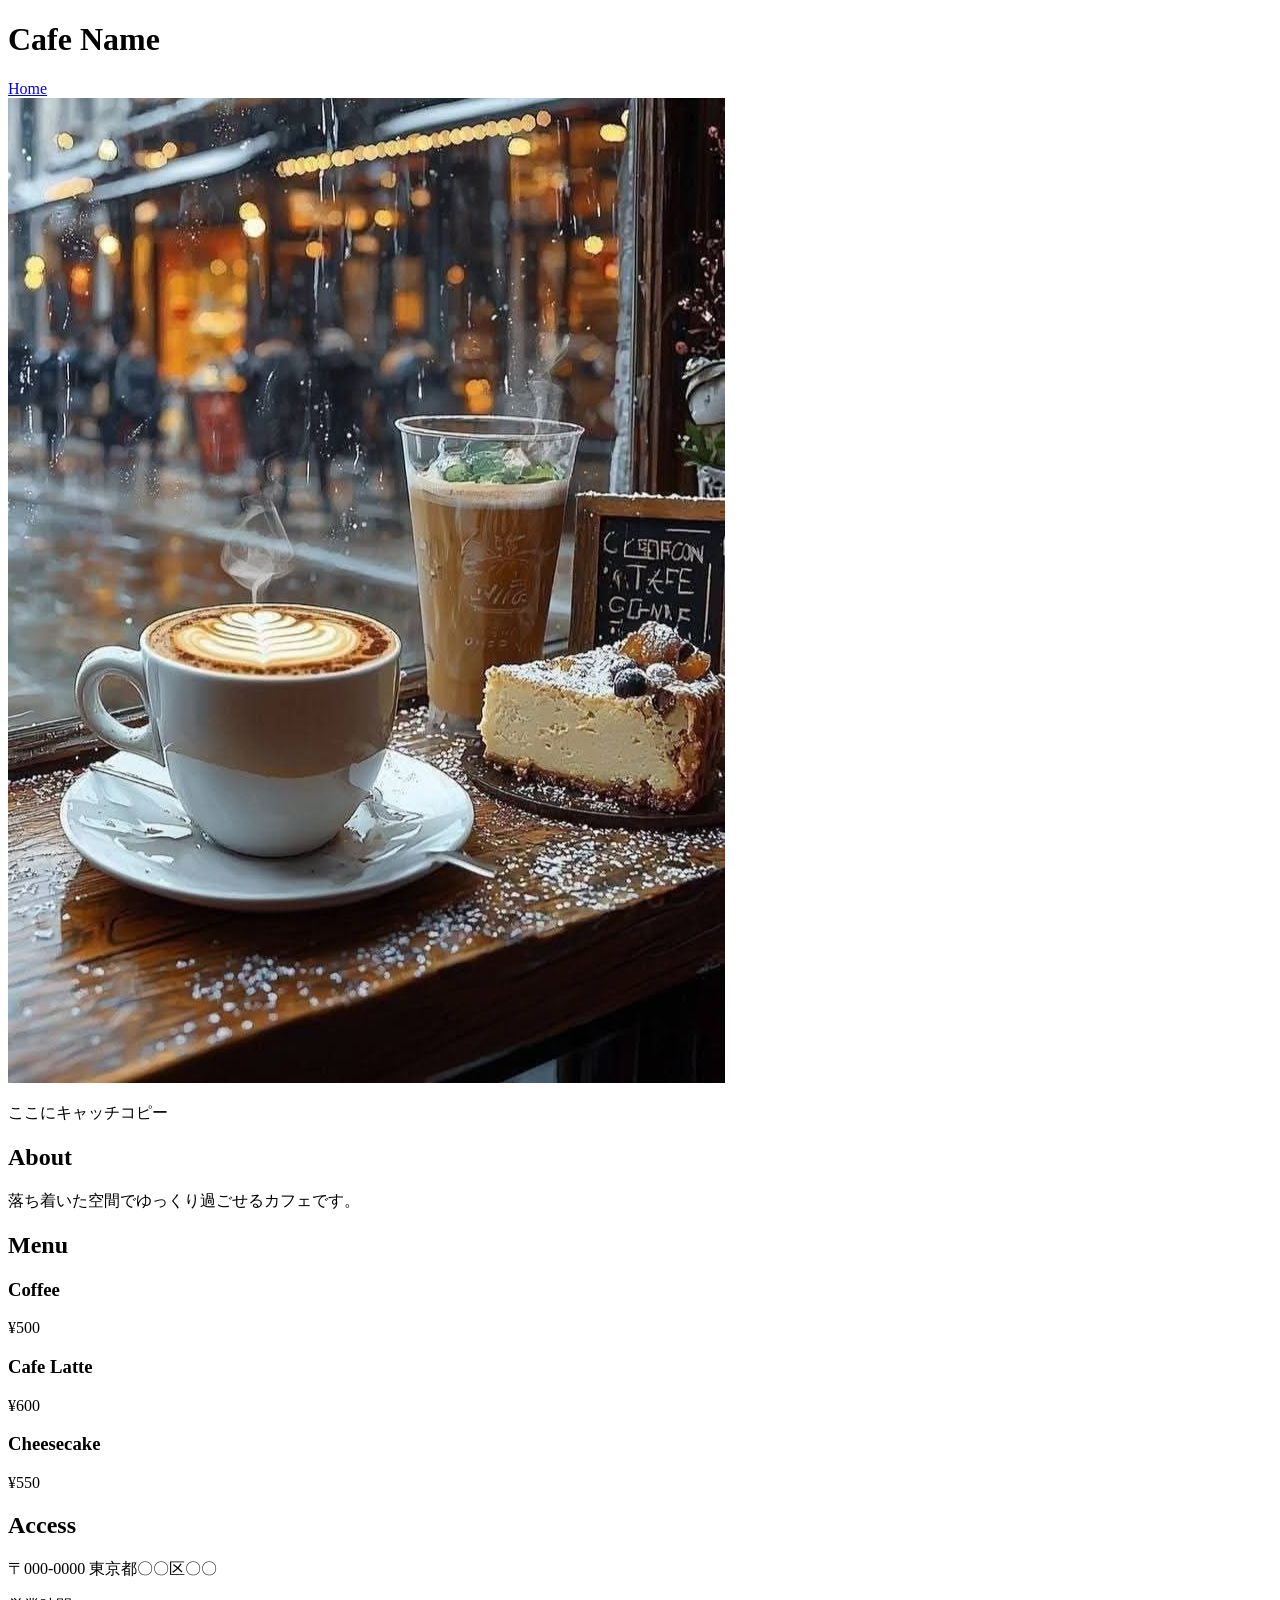
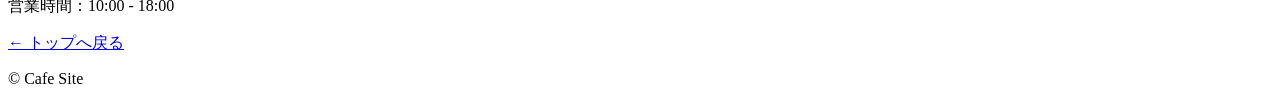
==== cafe.html @ ae7f8895 "Merge branch 'main' of https://github.com/miki-s-h/portfolio-site" ====
<!DOCTYPE html>
<html lang="ja">
<head>
  <meta charset="UTF-8">
  <meta name="viewport" content="width=device-width, initial-scale=1.0">
  <title>Cafe Site</title>
  <link rel="stylesheet" href="css/style.css">
</head>

<body class="cafe">

<header>
  <h1>Cafe Name</h1>
  <nav>
    <a href="index.html">Home</a>
  </nav>
</header>

<main>

  <section id="hero">

    <img src="images/cafe2.jpg" alt="カフェの写真" class="cafe-img">
    <p>ここにキャッチコピー</p>

  </section>

  <section id="about">
    <h2>About</h2>
    <p>落ち着いた空間でゆっくり過ごせるカフェです。</p>
  </section>

  <section id="menu">
  <h2>Menu</h2>

  <div class="menu-container">

    <div class="menu-card">
      <h3>Coffee</h3>
      <p>¥500</p>
    </div>

    <div class="menu-card">
      <h3>Cafe Latte</h3>
      <p>¥600</p>
    </div>

    <div class="menu-card">
      <h3>Cheesecake</h3>
      <p>¥550</p>
    </div>

  </div>
</section>

  <section id="access">
    <h2>Access</h2>
    <p>〒000-0000 東京都〇〇区〇〇</p>
    <p>営業時間：10:00 - 18:00</p>
  </section>

  <a href="index.html" class="back-btn">← トップへ戻る</a>

</main>

<footer>
  <p>© Cafe Site</p>
</footer>

</body>
</html>
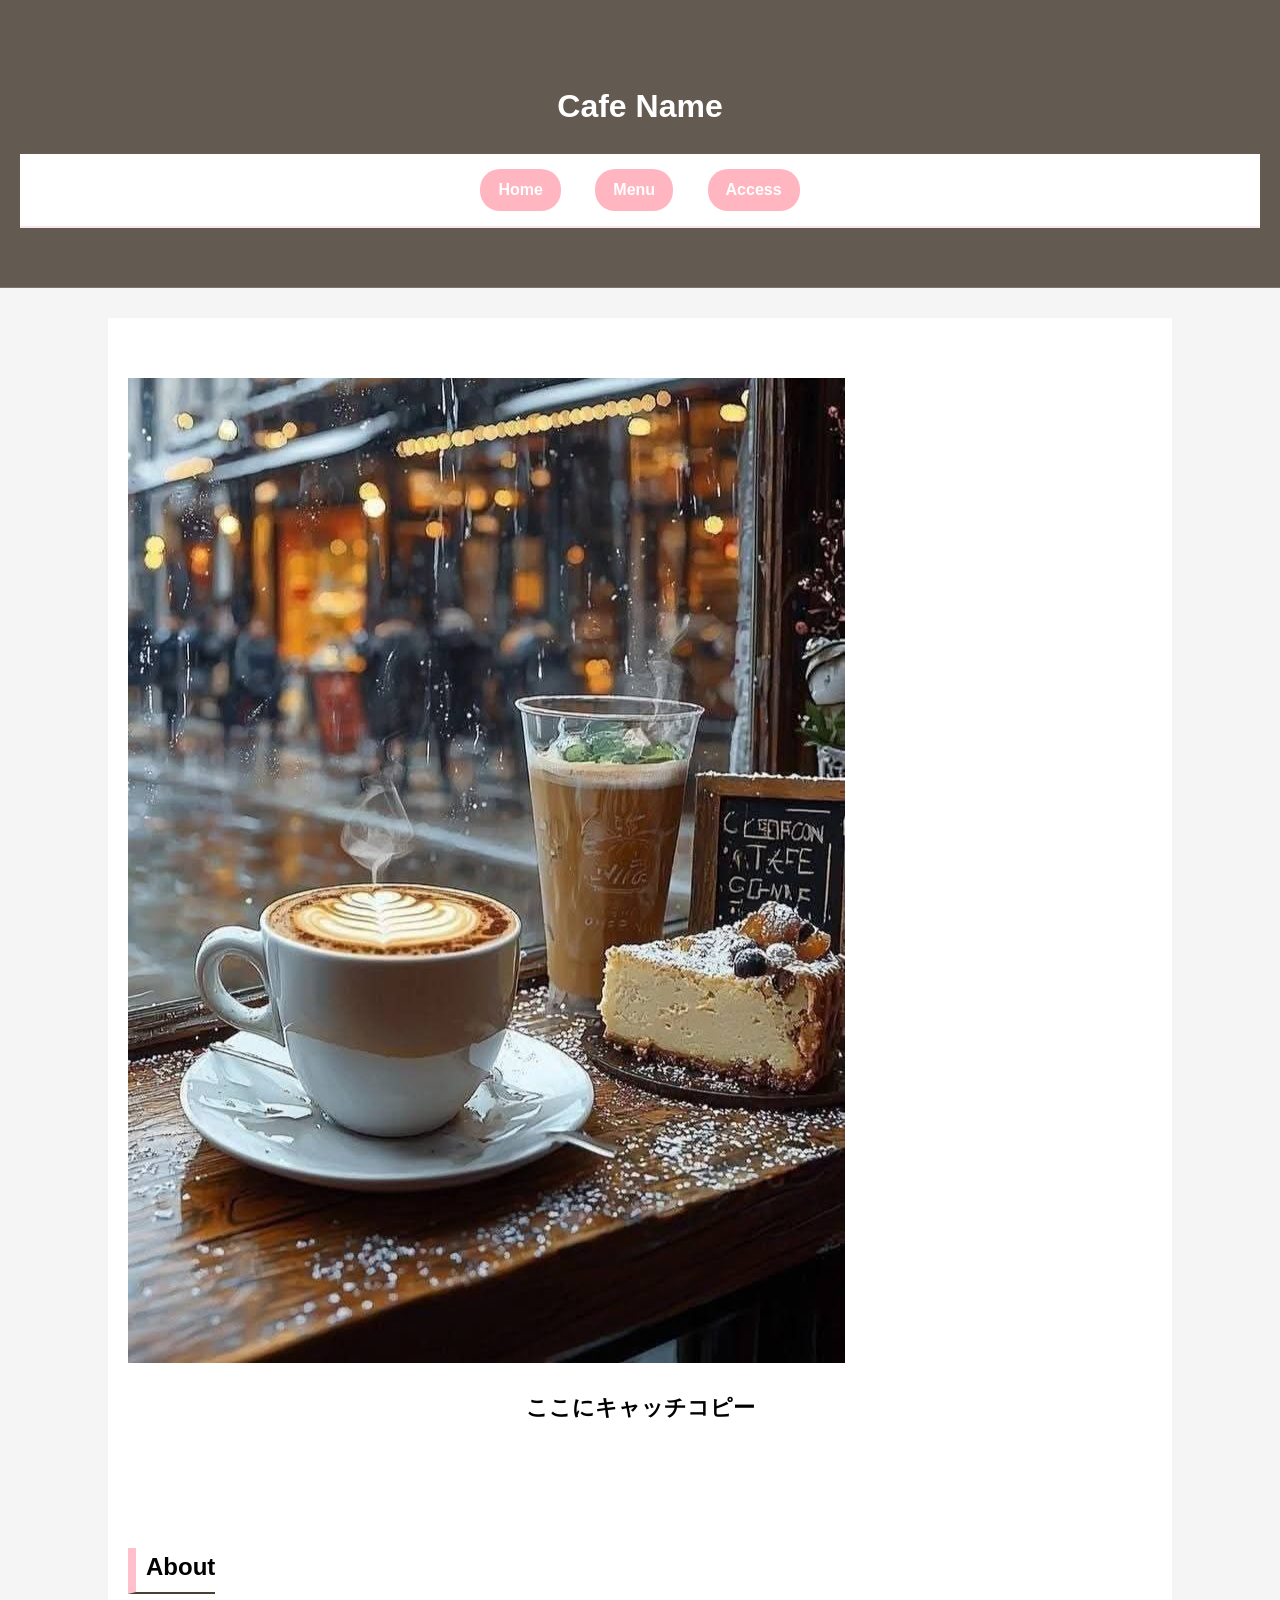
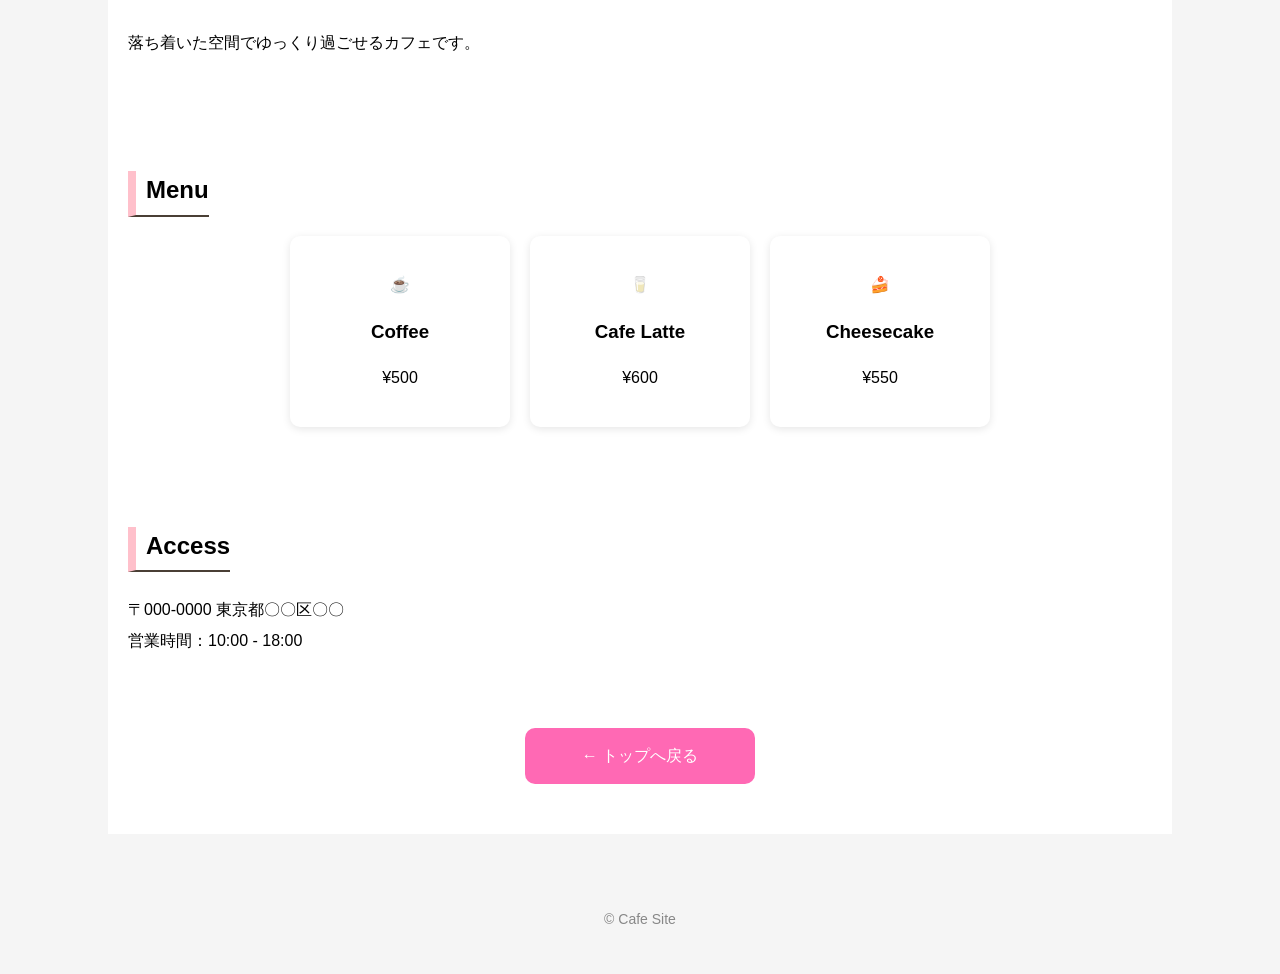
==== commit 84a73c8b: "cafeページ修正" ====
--- a/cafe.html
+++ b/cafe.html
@@ -11,9 +11,11 @@
 
 <header>
   <h1>Cafe Name</h1>
-  <nav>
-    <a href="index.html">Home</a>
-  </nav>
+<nav>
+  <a href="index.html">Home</a>
+  <a href="#menu">Menu</a>
+  <a href="#access">Access</a>
+</nav>
 </header>
 
 <main>
@@ -35,20 +37,23 @@
 
   <div class="menu-container">
 
-    <div class="menu-card">
-      <h3>Coffee</h3>
-      <p>¥500</p>
-    </div>
+<div class="menu-card">
+  <p>☕</p>
+  <h3>Coffee</h3>
+  <p>¥500</p>
+</div>
 
-    <div class="menu-card">
-      <h3>Cafe Latte</h3>
-      <p>¥600</p>
-    </div>
+<div class="menu-card">
+  <p>🥛</p>
+  <h3>Cafe Latte</h3>
+  <p>¥600</p>
+</div>
 
-    <div class="menu-card">
-      <h3>Cheesecake</h3>
-      <p>¥550</p>
-    </div>
+<div class="menu-card">
+  <p>🍰</p>
+  <h3>Cheesecake</h3>
+  <p>¥550</p>
+</div>
 
   </div>
 </section>
--- a/css/style.css
+++ b/css/style.css
@@ -0,0 +1,441 @@
+/* 全体設定 */
+html {
+  scroll-behavior: smooth;
+}
+
+body {
+  background-color: #f5f5f5;
+  font-family: sans-serif;
+  margin: 0;
+}
+
+header {
+  background-color: pink;
+  color: white;
+  text-align: center;
+  padding: 30px;
+}
+
+main {
+  background-color: white;
+  width: 80%;
+  margin: 30px auto;
+  padding: 20px;
+}
+
+h2 {
+  border-left: 8px solid pink;
+  padding-left: 10px;
+}
+
+footer {
+  text-align: center;
+  padding: 20px;
+  color: gray;
+}
+
+/* プロフィール画像 */
+.profile-img {
+  width: 200px;
+  height: 200px;
+  border-radius: 50%;
+  object-fit: cover;
+}
+
+/* ナビ */
+nav {
+  text-align: center;
+}
+
+nav a {
+  display: inline-block;
+  margin: 10px;
+}
+
+/* スキル */
+ul {
+  list-style: none;
+  padding: 0;
+  text-align: center;
+}
+
+li {
+  display: inline-block;
+  border: 1px solid #ccc;
+  padding: 10px 20px;
+  margin: 10px;
+  border-radius: 10px;
+}
+
+/* ===== Works ===== */
+#works {
+  padding: 80px 20px;
+  text-align: center;
+}
+
+.works-container {
+  display: flex;
+  justify-content: center;
+  gap: 30px;
+  flex-wrap: wrap;
+}
+
+.work-card {
+  width: 300px;
+  border: 1px solid #ccc;
+  padding: 20px;
+  border-radius: 10px;
+  background: white;
+}
+
+.work-card img {
+  width: 200px;
+  height: 200px;
+  border-radius: 50%;
+  object-fit: cover;
+}
+
+/* ===== ナビを可愛く ===== */
+
+nav {
+  background: white;
+  padding: 15px;
+  border-bottom: 2px solid #ffe4ec;
+}
+
+nav a {
+  display: inline-block;
+  margin: 0 15px;
+  padding: 8px 18px;
+  background: #ffb6c1;
+  color: white;
+  text-decoration: none;
+  border-radius: 20px;
+  font-weight: bold;
+  transition: 0.3s;
+}
+
+/* ホバー効果（超大事✨） */
+nav a:hover {
+  background: hotpink;
+  transform: translateY(-2px);
+}
+
+.work-card a {
+  text-decoration: none;
+  color: black;
+  display: block;
+}
+
+.work-card:hover {
+  transform: translateY(-5px);
+  transition: 0.3s;
+}
+
+.back-btn {
+  display: block;
+  width: 200px;
+  margin: 30px auto;
+  padding: 15px;
+  background-color:hotpink;
+  color: white;
+  text-align: center;
+  text-decoration: none;
+  border-radius: 10px;
+}
+
+.work-card {
+  transition: 0.3s;
+}
+
+.work-card:hover {
+  transform: translateY(-8px);
+  box-shadow: 0 10px 25px rgba(0,0,0,0.15);
+}
+
+.skill-list li{
+  display:inline-block;
+  margin:10px;
+  padding:10px 20px;
+  border:1px solid #ccc;
+  border-radius:20px;
+}
+
+footer{
+  text-align:center;
+  padding:30px;
+  color:#888;
+  font-size:14px;
+}
+
+header p{
+  margin-top:10px;
+  font-size:18px;
+}
+
+/* カフェ全体の余白と見た目を整える */
+main {
+  background: #fff;
+}
+
+/* セクションの見出しを整える */
+h2 {
+  border-bottom: 2px solid #4a3f35;
+  padding-bottom: 5px;
+  display: inline-block;
+}
+
+/* アクセスを少し見やすく */
+#access p {
+  margin: 5px 0;
+}
+
+#hero p {
+  font-size: 1.4rem;
+  font-weight: bold;
+}
+
+#hero p {
+  margin-top: 20px;
+  text-align: center;
+}
+
+header nav {
+  margin-top: 10px;
+}
+
+header nav a:hover {
+  text-decoration: underline;
+}
+
+/* 横並びレイアウト */
+.menu-container {
+  display: flex;
+  gap: 20px;
+  justify-content: center;
+  flex-wrap: wrap;
+}
+
+/* カード本体 */
+.menu-card {
+  background: white;
+  width: 180px;
+  padding: 20px;
+  text-align: center;
+  border-radius: 10px;
+  box-shadow: 0 2px 8px rgba(0,0,0,0.1);
+  transition: 0.2s;
+}
+
+/* ホバーでちょい浮く */
+.menu-card:hover {
+  transform: translateY(-5px);
+}
+
+.cafe header {
+  background: linear-gradient(
+    rgba(74, 63, 53, 0.85),
+    rgba(74, 63, 53, 0.85)
+  ),
+  url("../images/cafe.jpg");
+  background-size: cover;
+  background-position: center;
+  color: white;
+  padding: 60px 20px;
+}
+
+body {
+  margin: 0;
+  font-family: Arial, sans-serif;
+  line-height: 1.6;
+}
+
+.index h1 {
+  font-size: 2rem;
+  text-align: center;
+  margin: 20px 0;
+}
+
+.index h2 {
+  text-align: center;
+  margin-bottom: 30px;
+}
+
+.index .card-container {
+  display: flex;
+  flex-wrap: wrap;
+  gap: 20px;
+  justify-content: center;
+  max-width: 1000px;
+  margin: 0 auto;
+}
+
+.portfolio main {
+  max-width: 900px;
+  margin: 0 auto;
+  padding: 40px 20px;
+}
+
+.portfolio h1 {
+  text-align: center;
+  margin: 30px 0;
+  font-size: 2rem;
+}
+
+.portfolio h2 {
+  margin-top: 40px;
+  border-left: 5px solid #4a3f35;
+  padding-left: 10px;
+}
+
+.portfolio p,
+.portfolio li {
+  line-height: 1.8;
+}
+
+.portfolio .detail-img {
+
+  width: 80%;
+  max-width: 500px;
+  height: auto;
+  display: block;
+  margin: 20px auto;
+  border-radius: 12px;
+  box-shadow: 0 2px 10px rgba(0,0,0,0.15);
+}
+
+.portfolio header{
+  background-color:mediumturquoise;
+  color: white;
+  text-align: center;
+  padding: 30px;
+}
+
+.portfolio .back-btn {
+  display: block;
+  width: 200px;
+  margin: 30px auto;
+  padding: 15px;
+  background-color:mediumturquoise;
+  color: white;
+  text-align: center;
+  text-decoration: none;
+  border-radius: 10px;
+}
+
+/* お問い合わせフォーム */
+form {
+  max-width: 500px;
+  margin: 0 auto;
+  display: flex;
+  flex-direction: column;
+  gap: 1.2rem;
+}
+
+form label {
+  display: block;
+  font-size: 14px;
+  font-weight: bold;
+  color: #888;
+  margin-bottom: 6px;
+}
+
+form input,
+form textarea {
+  width: 100%;
+  border: 1px solid #ffb6c1;
+  border-radius: 8px;
+  padding: 10px 14px;
+  font-size: 15px;
+  background: #fff9fb;
+  box-sizing: border-box;
+}
+
+form textarea {
+  resize: vertical;
+  font-family: inherit;
+}
+
+form button {
+  background: #ffb6c1;
+  color: white;
+  border: none;
+  border-radius: 20px;
+  padding: 12px;
+  font-size: 15px;
+  font-weight: bold;
+  cursor: pointer;
+  transition: 0.3s;
+}
+
+form button:hover {
+  background: hotpink;
+}
+
+.cafe2-img {
+  width: 100%;
+  max-width: 600px;
+  height: auto;
+  display: block;
+  margin: 0 auto;
+  border-radius: 10px;
+}
+
+main section {
+  padding: 40px 0;
+}
+
+.cafe h2 {
+  border-bottom: 2px solid #4a3f35;
+  padding-bottom: 5px;
+  display: inline-block;
+}
+
+
+@media (max-width: 768px) {
+  nav {
+    display: flex;
+    flex-direction: column;
+    align-items: center;
+    gap: 10px;
+  }
+  nav a {
+    display: block; /* ← これを追加！ */
+    width: fit-content;
+  }
+}
+
+
+@media (max-width: 768px) {
+  main {
+    width: 95%;
+    padding: 15px;
+  }
+}
+
+@media (max-width: 768px) {
+  .cafe2-img {
+  width: 100%;
+  max-width: 500px;
+  height: auto;
+  display: block;
+  margin: 0 auto;
+  border-radius: 10px;
+}
+  }
+
+@media (max-width: 768px) {
+  .portfolio header {
+    padding: 15px;  /* 余白を小さく */
+  }
+
+  .portfolio header h1 {
+    font-size: 1.2rem;  /* 文字を小さく */
+  }
+}  
+
+
+
+
+
+
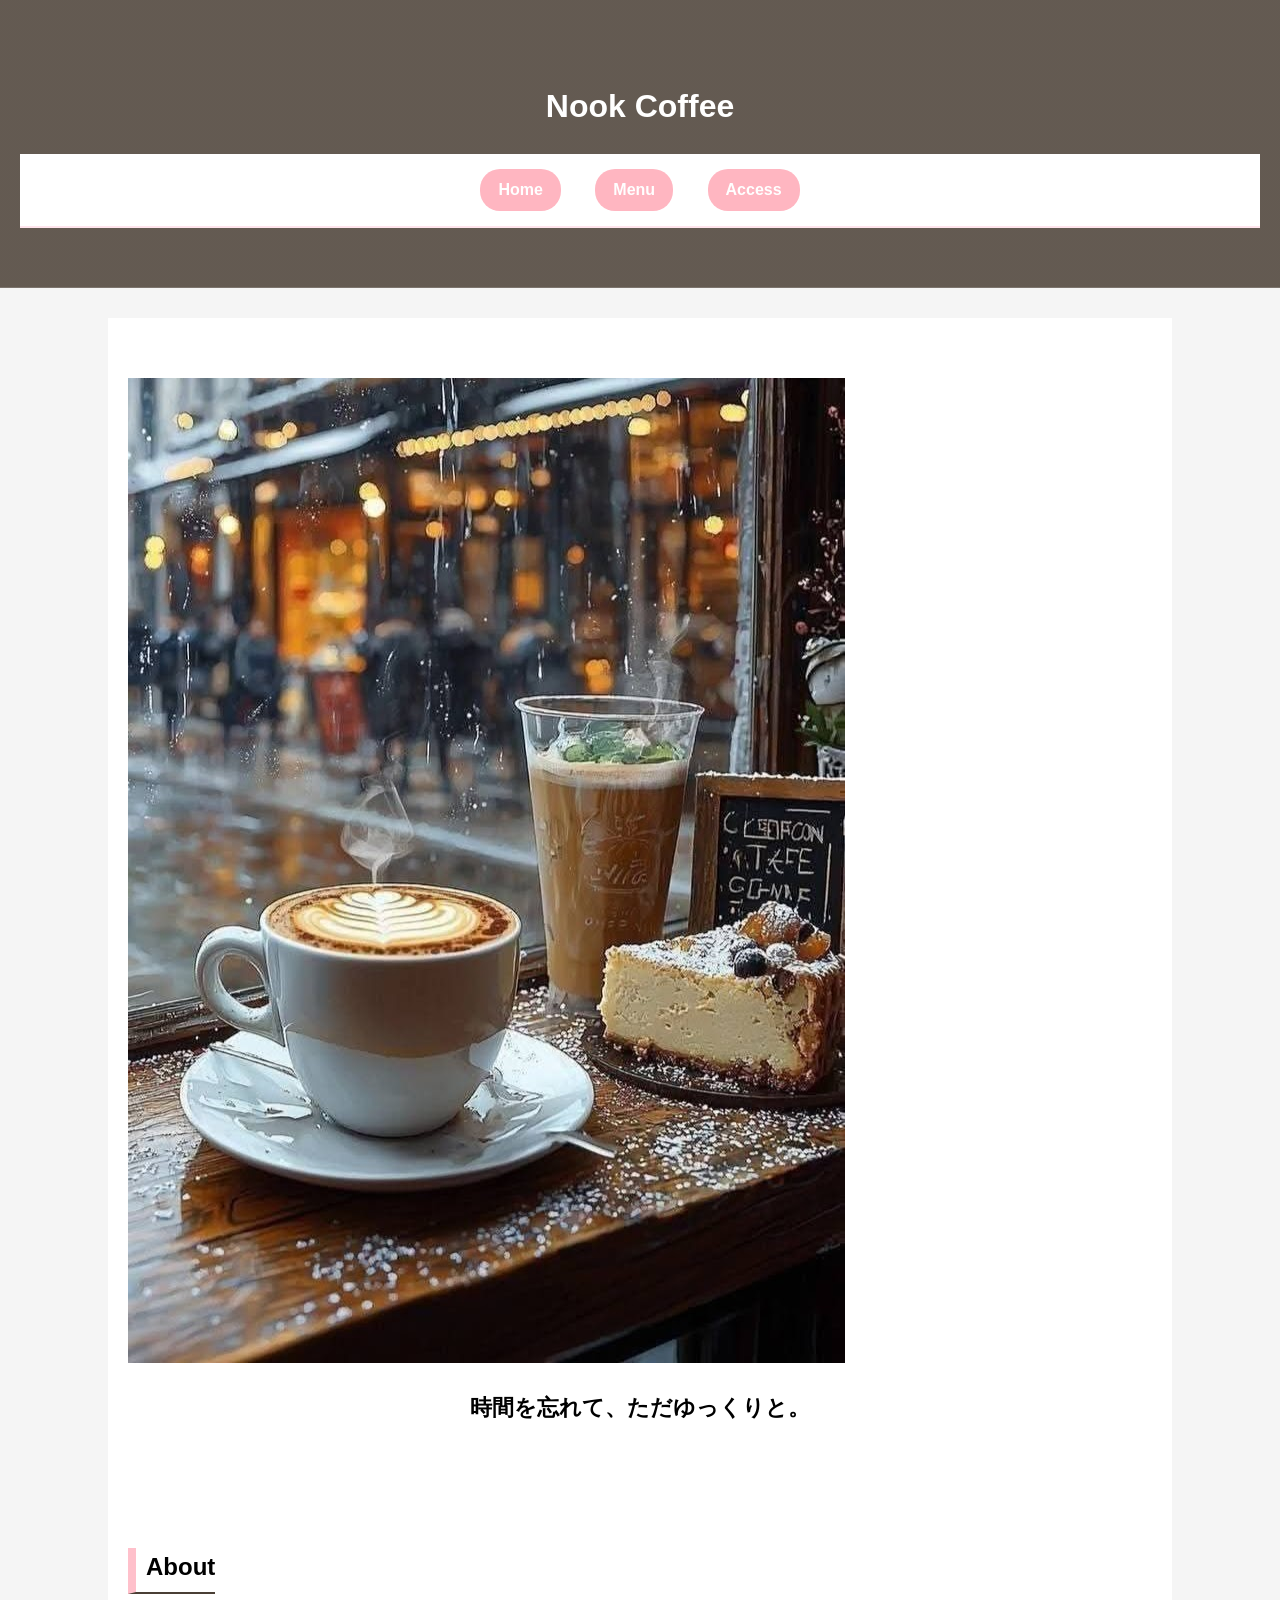
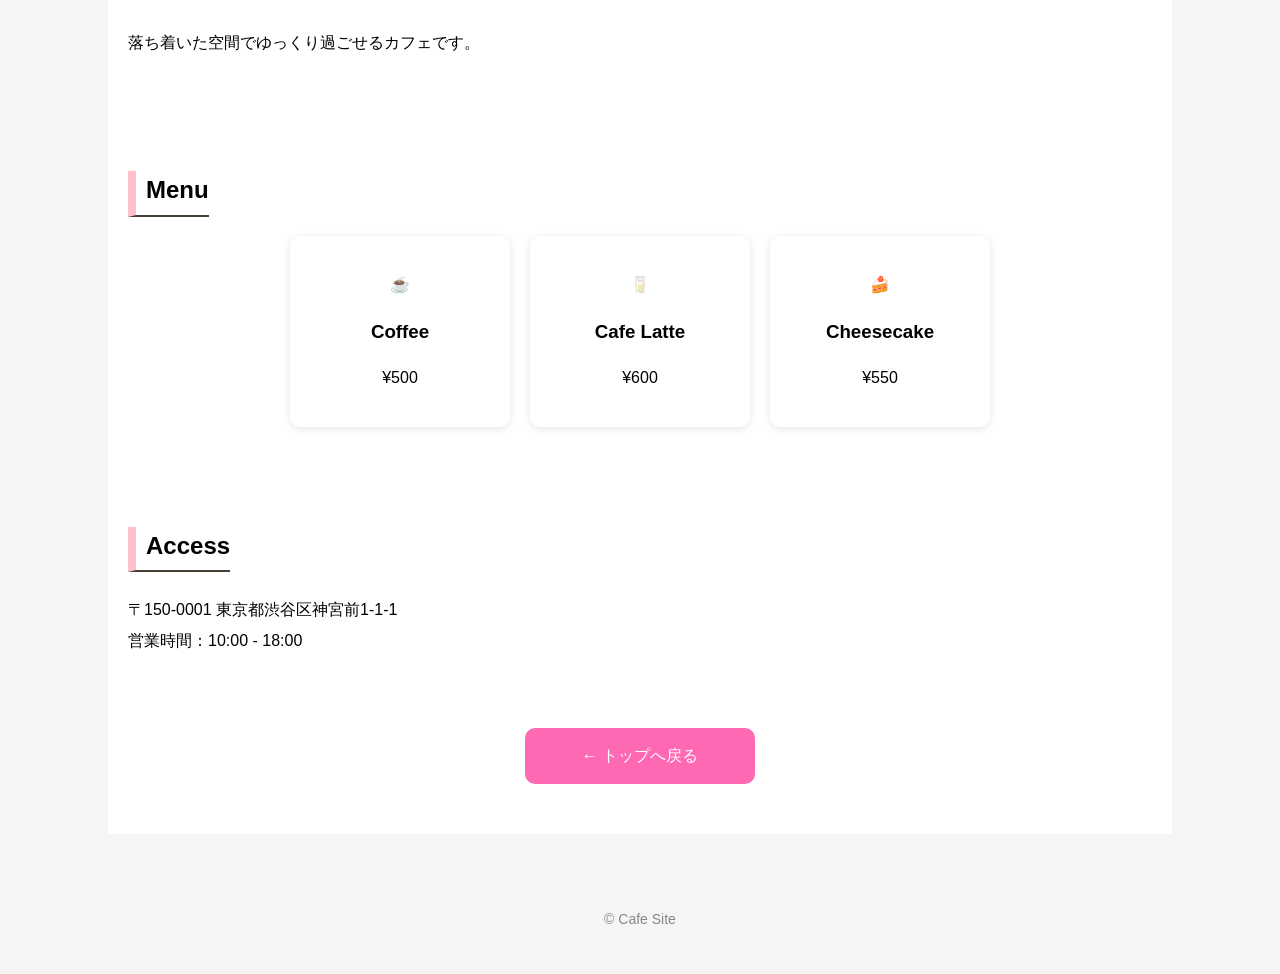
==== commit 68c20b2d: "サイト修正" ====
--- a/cafe.html
+++ b/cafe.html
@@ -3,14 +3,14 @@
 <head>
   <meta charset="UTF-8">
   <meta name="viewport" content="width=device-width, initial-scale=1.0">
-  <title>Cafe Site</title>
+  <title>Nook Coffee</title>
   <link rel="stylesheet" href="css/style.css">
 </head>
 
 <body class="cafe">
 
 <header>
-  <h1>Cafe Name</h1>
+  <h1>Nook Coffee</h1>
 <nav>
   <a href="index.html">Home</a>
   <a href="#menu">Menu</a>
@@ -23,8 +23,7 @@
   <section id="hero">
 
     <img src="images/cafe2.jpg" alt="カフェの写真" class="cafe-img">
-    <p>ここにキャッチコピー</p>
-
+    <p>時間を忘れて、ただゆっくりと。</p>
   </section>
 
   <section id="about">
@@ -60,7 +59,7 @@
 
   <section id="access">
     <h2>Access</h2>
-    <p>〒000-0000 東京都〇〇区〇〇</p>
+    <p>〒150-0001 東京都渋谷区神宮前1-1-1</p>
     <p>営業時間：10:00 - 18:00</p>
   </section>
 
--- a/css/style.css
+++ b/css/style.css
@@ -391,6 +391,20 @@
   display: inline-block;
 }
 
+.point-list {
+  text-align: left;
+  list-style: disc;
+  padding-left: 20px;
+}
+
+.point-list li {
+  display: list-item;
+  border: none;
+  padding: 4px 0;
+  margin: 0;
+  border-radius: 0;
+}
+
 
 @media (max-width: 768px) {
   nav {
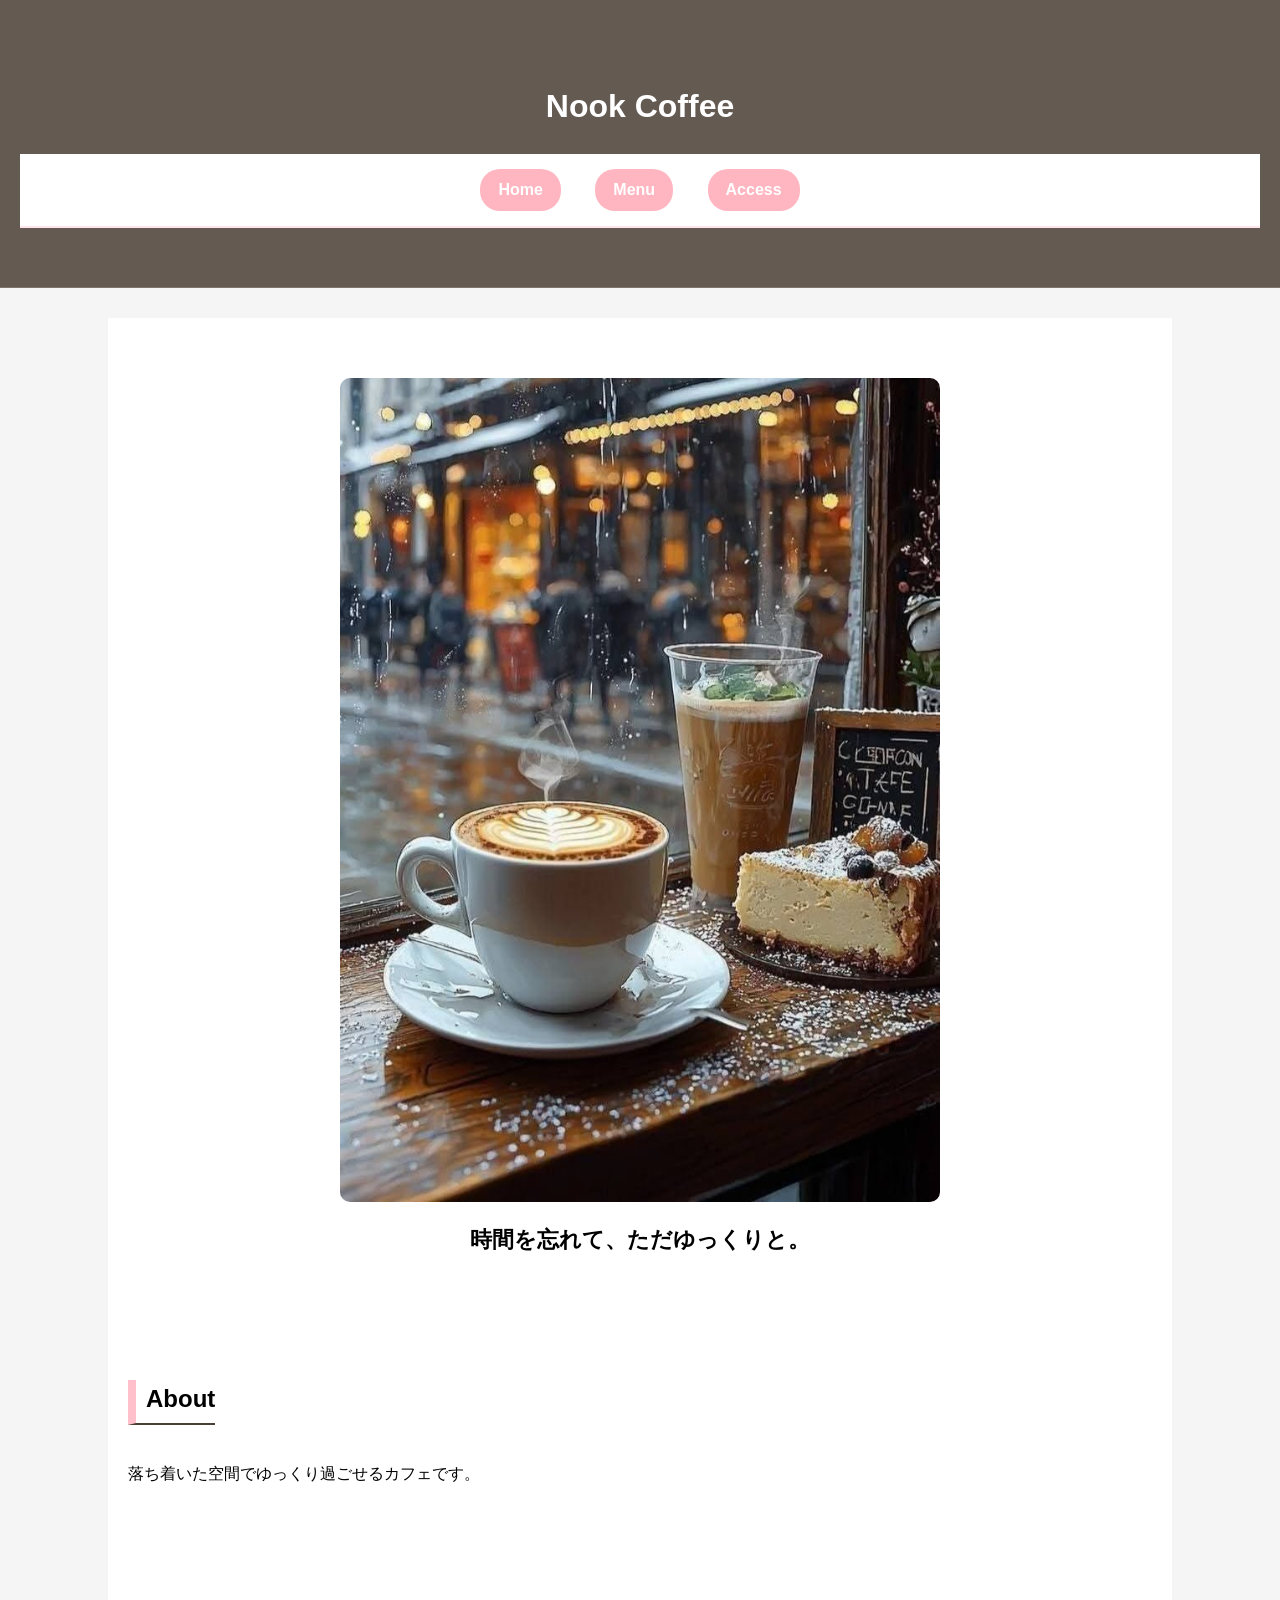
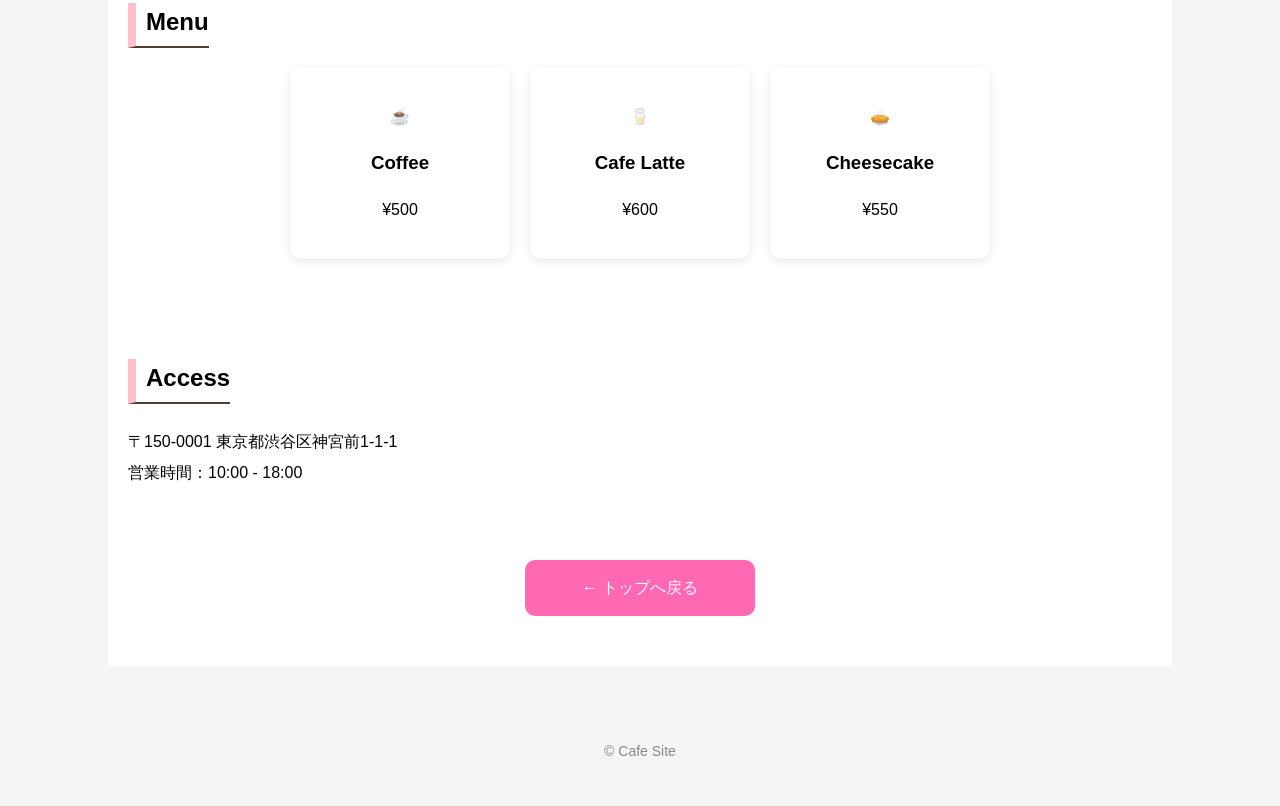
==== commit 7307e412: "cafe page update" ====
--- a/cafe.html
+++ b/cafe.html
@@ -49,7 +49,7 @@
 </div>
 
 <div class="menu-card">
-  <p>🍰</p>
+  <p>🥧</p>
   <h3>Cheesecake</h3>
   <p>¥550</p>
 </div>
--- a/css/style.css
+++ b/css/style.css
@@ -372,7 +372,7 @@
   background: hotpink;
 }
 
-.cafe2-img {
+.cafe-img {
   width: 100%;
   max-width: 600px;
   height: auto;
@@ -428,7 +428,7 @@
 }
 
 @media (max-width: 768px) {
-  .cafe2-img {
+  .cafe-img {
   width: 100%;
   max-width: 500px;
   height: auto;
@@ -448,8 +448,15 @@
   }
 }  
 
-
-
-
-
-
+@media (max-width: 768px) {
+  .cafe-img {
+    width: 100%;
+    max-width: 100%;
+  }
+}
+
+
+
+
+
+
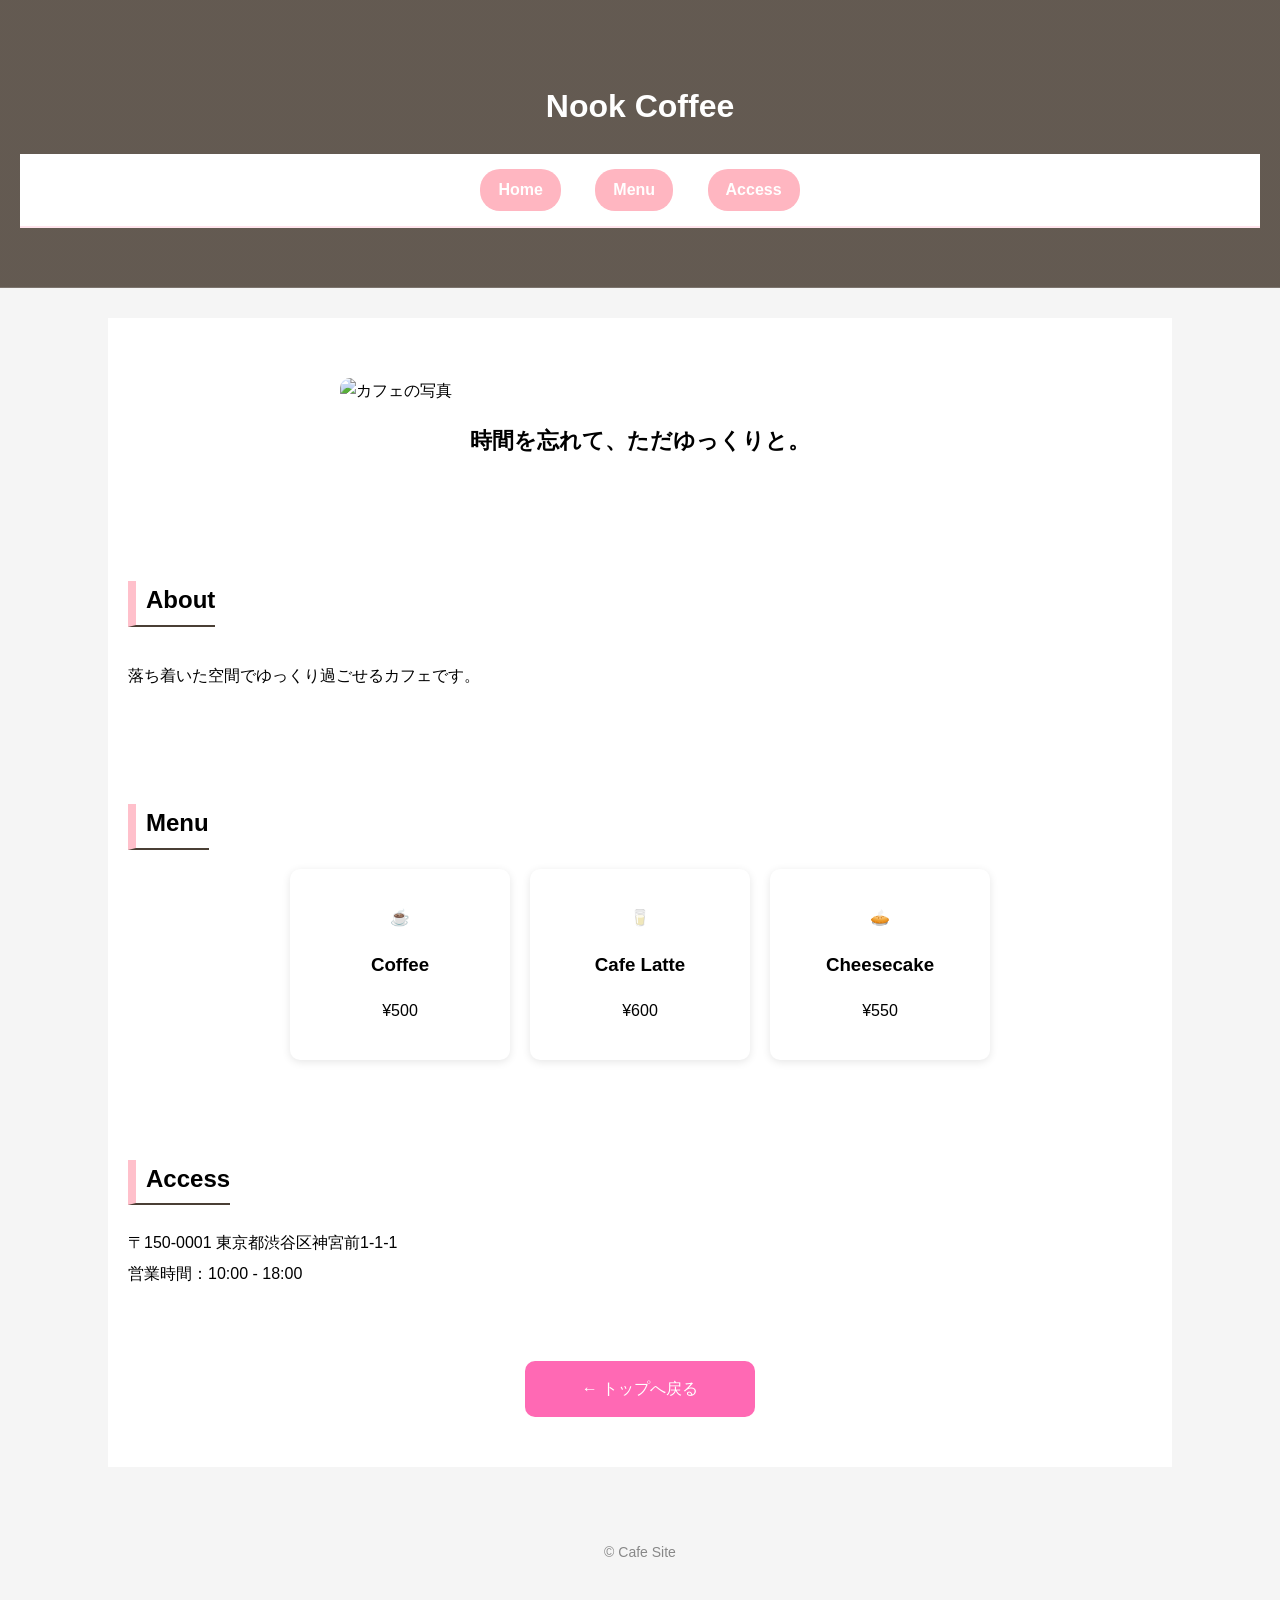
==== commit b9619615: "サイト修正 # Conflicts: #	cafe.html #	css/style.css #	portfolio.html" ====
--- a/cafe.html
+++ b/cafe.html
@@ -22,7 +22,7 @@
 
   <section id="hero">
 
-    <img src="images/cafe2.jpg" alt="カフェの写真" class="cafe-img">
+    <img src="images/cafe.jpg" alt="カフェの写真" class="cafe-img">
     <p>時間を忘れて、ただゆっくりと。</p>
   </section>
 
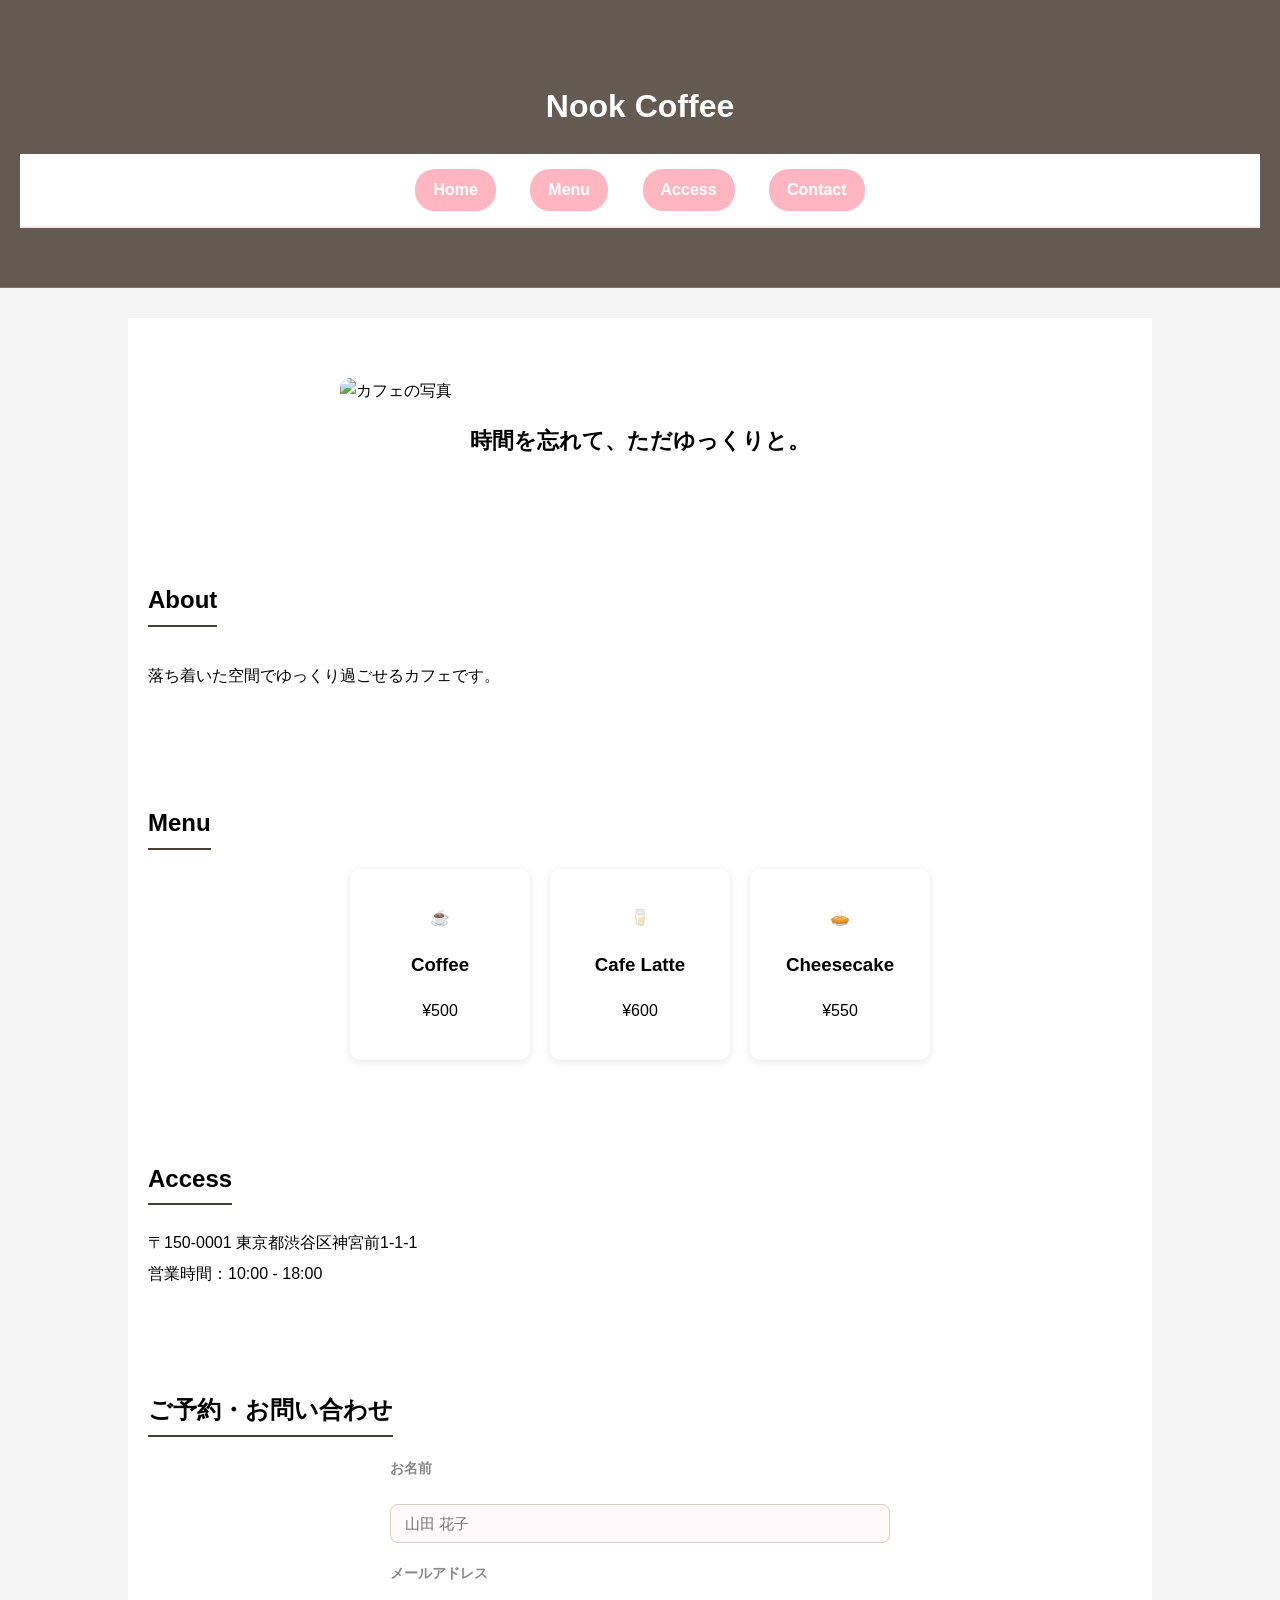
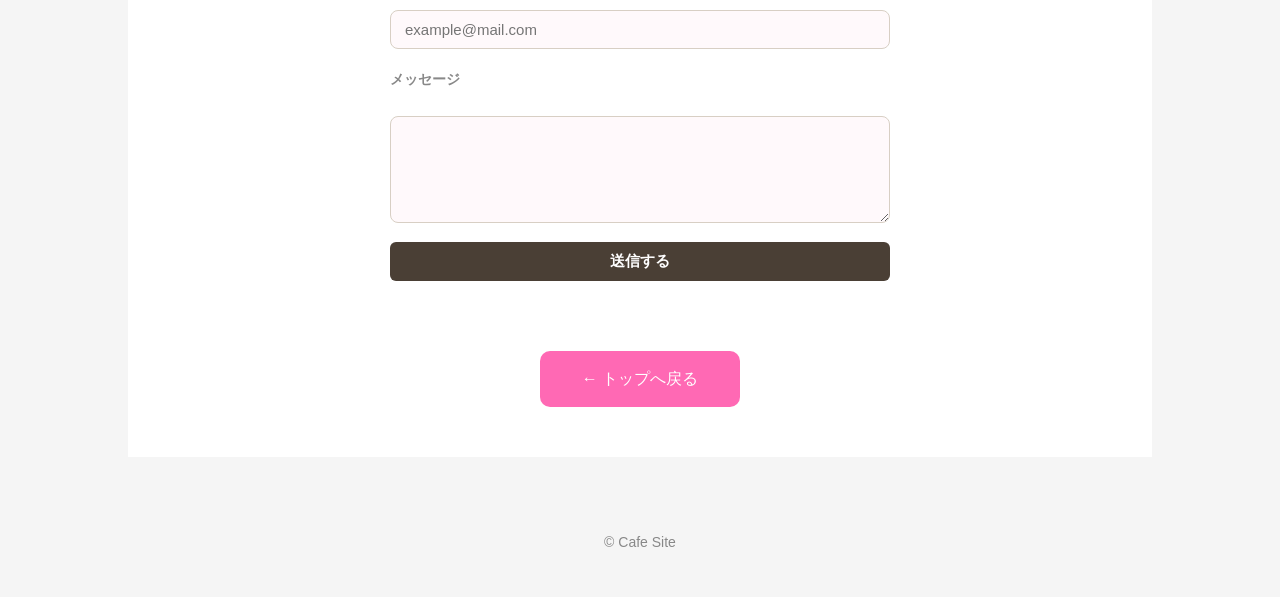
==== commit 80c0af88: "フォームバリデーションの追加からナビの調整、カフェサイトの統一" ====
--- a/cafe.html
+++ b/cafe.html
@@ -11,12 +11,20 @@
 
 <header>
   <h1>Nook Coffee</h1>
-<nav>
-  <a href="index.html">Home</a>
-  <a href="#menu">Menu</a>
-  <a href="#access">Access</a>
-</nav>
-</header>
+
+  <button class="menu-toggle" aria-label="メニュー開閉">
+    <span></span>
+    <span></span>
+    <span></span>
+  </button>
+
+  <nav class="nav-menu">
+    <a href="index.html">Home</a>
+    <a href="#menu">Menu</a>
+    <a href="#access">Access</a>
+    <a href="#contact">Contact</a>
+  </nav>
+</header>  
 
 <main>
 
@@ -63,6 +71,23 @@
     <p>営業時間：10:00 - 18:00</p>
   </section>
 
+  <section id="contact">
+    <h2>ご予約・お問い合わせ</h2>
+
+    <form>
+      <label>お名前</label>
+      <input type="text" placeholder="山田 花子" required>
+
+      <label>メールアドレス</label>
+      <input type="email" placeholder="example@mail.com" required>
+
+      <label>メッセージ</label>
+      <textarea rows="5" required></textarea>
+
+      <button type="submit">送信する</button>
+    </form>
+  </section>
+
   <a href="index.html" class="back-btn">← トップへ戻る</a>
 
 </main>
@@ -71,5 +96,7 @@
   <p>© Cafe Site</p>
 </footer>
 
+<script src="js/script.js"></script>
+
 </body>
 </html>
--- a/css/style.css
+++ b/css/style.css
@@ -1,14 +1,25 @@
-/* 全体設定 */
+*, *::before, *::after {
+  box-sizing: border-box;
+}
+
+img {
+  max-width: 100%;
+  height: auto;
+}
+
 html {
   scroll-behavior: smooth;
 }
 
+/* ---------- body ---------- */
 body {
   background-color: #f5f5f5;
   font-family: sans-serif;
   margin: 0;
-}
-
+  line-height: 1.6;
+}
+
+/* ---------- header ---------- */
 header {
   background-color: pink;
   color: white;
@@ -16,6 +27,12 @@
   padding: 30px;
 }
 
+header p {
+  margin-top: 10px;
+  font-size: 18px;
+}
+
+/* ---------- main ---------- */
 main {
   background-color: white;
   width: 80%;
@@ -23,84 +40,30 @@
   padding: 20px;
 }
 
+main section {
+  padding: 40px 0;
+}
+
+/* ---------- h2（グローバル） ---------- */
 h2 {
   border-left: 8px solid pink;
   padding-left: 10px;
 }
 
+/* ---------- footer ---------- */
 footer {
   text-align: center;
-  padding: 20px;
-  color: gray;
-}
-
-/* プロフィール画像 */
-.profile-img {
-  width: 200px;
-  height: 200px;
-  border-radius: 50%;
-  object-fit: cover;
-}
-
-/* ナビ */
-nav {
-  text-align: center;
-}
-
-nav a {
-  display: inline-block;
-  margin: 10px;
-}
-
-/* スキル */
-ul {
-  list-style: none;
-  padding: 0;
-  text-align: center;
-}
-
-li {
-  display: inline-block;
-  border: 1px solid #ccc;
-  padding: 10px 20px;
-  margin: 10px;
-  border-radius: 10px;
-}
-
-/* ===== Works ===== */
-#works {
-  padding: 80px 20px;
-  text-align: center;
-}
-
-.works-container {
-  display: flex;
-  justify-content: center;
-  gap: 30px;
-  flex-wrap: wrap;
-}
-
-.work-card {
-  width: 300px;
-  border: 1px solid #ccc;
-  padding: 20px;
-  border-radius: 10px;
-  background: white;
-}
-
-.work-card img {
-  width: 200px;
-  height: 200px;
-  border-radius: 50%;
-  object-fit: cover;
-}
-
-/* ===== ナビを可愛く ===== */
-
+  padding: 30px;
+  color: #888;
+  font-size: 14px;
+}
+
+/* ---------- nav ---------- */
 nav {
   background: white;
   padding: 15px;
   border-bottom: 2px solid #ffe4ec;
+  text-align: center;
 }
 
 nav a {
@@ -115,10 +78,69 @@
   transition: 0.3s;
 }
 
-/* ホバー効果（超大事✨） */
 nav a:hover {
   background: hotpink;
   transform: translateY(-2px);
+}
+
+/* ---------- プロフィール画像 ---------- */
+.profile-img {
+  width: 200px;
+  height: 200px;
+  border-radius: 50%;
+  object-fit: cover;
+}
+
+/* ---------- スキル ---------- */
+ul {
+  list-style: none;
+  padding: 0;
+  text-align: center;
+}
+
+li {
+  display: inline-block;
+  border: 1px solid #ccc;
+  padding: 10px 20px;
+  margin: 10px;
+  border-radius: 10px;
+}
+
+.skill-list li {
+  display: inline-block;
+  margin: 10px;
+  padding: 10px 20px;
+  border: 1px solid #ccc;
+  border-radius: 20px;
+}
+
+/* ---------- Works ---------- */
+#works {
+  padding: 80px 20px;
+  text-align: center;
+}
+
+.works-container {
+  display: flex;
+  justify-content: center;
+  gap: 30px;
+  flex-wrap: wrap;
+}
+
+.work-card {
+  width: 300px;
+  border: 1px solid #ccc;
+  padding: 20px;
+  border-radius: 10px;
+  background: white;
+  transition: 0.3s;
+}
+
+.work-card img {
+  width: 200px;
+  height: 200px;
+  border-radius: 50%;
+  object-fit: cover;
 }
 
 .work-card a {
@@ -128,110 +150,98 @@
 }
 
 .work-card:hover {
-  transform: translateY(-5px);
-  transition: 0.3s;
-}
-
+  transform: translateY(-8px);
+  box-shadow: 0 10px 25px rgba(0,0,0,0.15);
+}
+
+/* ---------- 共通ボタン ---------- */
 .back-btn {
   display: block;
   width: 200px;
   margin: 30px auto;
   padding: 15px;
-  background-color:hotpink;
+  background-color: hotpink;
   color: white;
   text-align: center;
   text-decoration: none;
   border-radius: 10px;
 }
 
-.work-card {
+/* ---------- お問い合わせフォーム ---------- */
+form {
+  max-width: 500px;
+  margin: 0 auto;
+  display: flex;
+  flex-direction: column;
+  gap: 1.2rem;
+}
+
+form label {
+  display: block;
+  font-size: 14px;
+  font-weight: bold;
+  color: #888;
+  margin-bottom: 6px;
+}
+
+form input,
+form textarea {
+  width: 100%;
+  border: 1px solid #ffb6c1;
+  border-radius: 8px;
+  padding: 10px 14px;
+  font-size: 15px;
+  background: #fff9fb;
+  box-sizing: border-box;
+}
+
+form textarea {
+  resize: vertical;
+  font-family: inherit;
+}
+
+form button {
+  background: #ffb6c1;
+  color: white;
+  border: none;
+  border-radius: 20px;
+  padding: 12px;
+  font-size: 15px;
+  font-weight: bold;
+  cursor: pointer;
   transition: 0.3s;
 }
 
-.work-card:hover {
-  transform: translateY(-8px);
-  box-shadow: 0 10px 25px rgba(0,0,0,0.15);
-}
-
-.skill-list li{
-  display:inline-block;
-  margin:10px;
-  padding:10px 20px;
-  border:1px solid #ccc;
-  border-radius:20px;
-}
-
-footer{
-  text-align:center;
-  padding:30px;
-  color:#888;
-  font-size:14px;
-}
-
-header p{
-  margin-top:10px;
-  font-size:18px;
-}
-
-/* カフェ全体の余白と見た目を整える */
-main {
-  background: #fff;
-}
-
-/* セクションの見出しを整える */
-h2 {
-  border-bottom: 2px solid #4a3f35;
-  padding-bottom: 5px;
-  display: inline-block;
-}
-
-/* アクセスを少し見やすく */
-#access p {
-  margin: 5px 0;
-}
-
-#hero p {
-  font-size: 1.4rem;
-  font-weight: bold;
-}
-
-#hero p {
-  margin-top: 20px;
-  text-align: center;
-}
-
-header nav {
-  margin-top: 10px;
-}
-
-header nav a:hover {
-  text-decoration: underline;
-}
-
-/* 横並びレイアウト */
-.menu-container {
+form button:hover {
+  background: hotpink;
+}
+
+/* =========================================
+   index ページ専用
+   ========================================= */
+.index h1 {
+  font-size: 2rem;
+  text-align: center;
+  margin: 20px 0;
+}
+
+.index h2 {
+  text-align: center;
+  margin-bottom: 30px;
+}
+
+.index .card-container {
   display: flex;
+  flex-wrap: wrap;
   gap: 20px;
   justify-content: center;
-  flex-wrap: wrap;
-}
-
-/* カード本体 */
-.menu-card {
-  background: white;
-  width: 180px;
-  padding: 20px;
-  text-align: center;
-  border-radius: 10px;
-  box-shadow: 0 2px 8px rgba(0,0,0,0.1);
-  transition: 0.2s;
-}
-
-/* ホバーでちょい浮く */
-.menu-card:hover {
-  transform: translateY(-5px);
-}
-
+  max-width: 1000px;
+  margin: 0 auto;
+}
+
+/* =========================================
+   café ページ専用
+   ========================================= */
 .cafe header {
   background: linear-gradient(
     rgba(74, 63, 53, 0.85),
@@ -244,36 +254,109 @@
   padding: 60px 20px;
 }
 
-body {
-  margin: 0;
-  font-family: Arial, sans-serif;
-  line-height: 1.6;
-}
-
-.index h1 {
-  font-size: 2rem;
-  text-align: center;
-  margin: 20px 0;
-}
-
-.index h2 {
-  text-align: center;
-  margin-bottom: 30px;
-}
-
-.index .card-container {
+.cafe h2 {
+  border-left: none;
+  border-bottom: 2px solid #4a3f35;
+  padding-left: 0;
+  padding-bottom: 5px;
+  display: inline-block;
+}
+
+.cafe-img {
+  width: 100%;
+  max-width: 600px;
+  height: auto;
+  display: block;
+  margin: 0 auto;
+  border-radius: 10px;
+}
+
+.cafe #hero p {
+  font-size: 1.4rem;
+  font-weight: bold;
+  margin-top: 20px;
+  text-align: center;
+}
+
+.cafe header nav {
+  margin-top: 10px;
+}
+
+.cafe header nav a:hover {
+  text-decoration: underline;
+}
+
+#access p {
+  margin: 5px 0;
+}
+
+.menu-container {
   display: flex;
-  flex-wrap: wrap;
   gap: 20px;
   justify-content: center;
-  max-width: 1000px;
-  margin: 0 auto;
-}
-
-.portfolio main {
-  max-width: 900px;
-  margin: 0 auto;
-  padding: 40px 20px;
+  flex-wrap: wrap;
+}
+
+.menu-card {
+  background: white;
+  width: 180px;
+  padding: 20px;
+  text-align: center;
+  border-radius: 10px;
+  box-shadow: 0 2px 8px rgba(0,0,0,0.1);
+  transition: 0.2s;
+}
+
+.menu-card:hover {
+  transform: translateY(-5px);
+}
+
+.point-list {
+  text-align: left;
+  list-style: disc;
+  padding-left: 20px;
+}
+
+.point-list li {
+  display: list-item;
+  border: none;
+  padding: 4px 0;
+  margin: 0;
+  border-radius: 0;
+}
+
+.cafe #contact form button {
+  background: #4a3f35;
+  color: white;
+  border: none;
+  padding: 10px 24px;
+  border-radius: 6px;
+  cursor: pointer;
+}
+
+.cafe #contact form button:hover {
+  background: #6b5b4c;
+}
+
+.cafe #contact form input,
+.cafe #contact form textarea {
+  border: 1px solid #d8cfc4;
+}
+
+.cafe #contact form input:focus,
+.cafe #contact form textarea:focus {
+  outline: none;
+  border-color: #4a3f35;
+}
+
+/* =========================================
+   portfolio ページ専用
+   ========================================= */
+.portfolio header {
+  background-color: mediumturquoise;
+  color: white;
+  text-align: center;
+  padding: 30px;
 }
 
 .portfolio h1 {
@@ -283,9 +366,9 @@
 }
 
 .portfolio h2 {
-  margin-top: 40px;
   border-left: 5px solid #4a3f35;
   padding-left: 10px;
+  margin-top: 40px;
 }
 
 .portfolio p,
@@ -294,7 +377,6 @@
 }
 
 .portfolio .detail-img {
-
   width: 80%;
   max-width: 500px;
   height: auto;
@@ -304,159 +386,764 @@
   box-shadow: 0 2px 10px rgba(0,0,0,0.15);
 }
 
-.portfolio header{
-  background-color:mediumturquoise;
-  color: white;
-  text-align: center;
-  padding: 30px;
+.portfolio main {
+  max-width: 900px;
+  margin: 0 auto;
+  padding: 40px 20px;
 }
 
 .portfolio .back-btn {
+  background-color: mediumturquoise;
+}
+
+/* =========================================
+   Pastel Party Live（event）ページ専用
+   ========================================= */
+:root {
+  --lavender:    #c9b8f0;
+  --lavender-lt: #ede8fb;
+  --mint:        #a8e6d8;
+  --mint-lt:     #dff6f0;
+  --white:       #ffffff;
+  --text:        #4a3f6b;
+  --text-light:  #7a6e99;
+}
+
+body.event {
+  font-family: 'Hiragino Kaku Gothic ProN', 'Noto Sans JP', sans-serif;
+  color: var(--text);
+  background: var(--lavender-lt);
+  line-height: 1.7;
+}
+
+body.event header {
+  background: linear-gradient(135deg, var(--lavender) 0%, var(--mint) 100%);
+  text-align: center;
+  padding: 2rem 1rem 1.5rem;
+  position: sticky;
+  top: 0;
+  z-index: 100;
+  box-shadow: 0 2px 12px rgba(150, 120, 220, 0.2);
+}
+
+body.event header h1 {
+  font-size: 1.6rem;
+  font-weight: 800;
+  color: var(--white);
+  letter-spacing: 0.08em;
+  text-shadow: 0 2px 8px rgba(120, 80, 200, 0.25);
+}
+
+body.event header > p {
+  font-size: 0.85rem;
+  color: rgba(255,255,255,0.85);
+  margin-top: 0.3rem;
+}
+
+body.event nav {
+  background: transparent;
+  padding: 0;
+  border-bottom: none;
+  margin-top: 0.8rem;
+  display: flex;
+  justify-content: center;
+  flex-wrap: wrap;
+  gap: 0.5rem;
+}
+
+body.event nav a {
+  background: transparent;
+  color: var(--white);
+  text-decoration: none;
+  font-size: 0.85rem;
+  font-weight: 600;
+  padding: 0.3rem 0.9rem;
+  border: 1.5px solid rgba(255,255,255,0.6);
+  border-radius: 999px;
+  transition: background 0.2s, color 0.2s;
+}
+
+body.event nav a:hover {
+  background: var(--white);
+  color: var(--lavender);
+  transform: none;
+}
+
+body.event #hero {
+  text-align: center;
+  padding: 5rem 1.5rem 4rem;
+  background: linear-gradient(160deg, #e8deff 0%, #d4f5ee 100%);
+  position: relative;
+  overflow: hidden;
+}
+
+body.event #hero::before,
+body.event #hero::after {
+  content: '✦';
+  position: absolute;
+  font-size: 4rem;
+  opacity: 0.15;
+  color: var(--lavender);
+}
+body.event #hero::before { top: 10%; left: 5%; }
+body.event #hero::after  { bottom: 10%; right: 5%; font-size: 3rem; color: var(--mint); }
+
+body.event #hero h2 {
+  font-size: clamp(2rem, 7vw, 3.5rem);
+  font-weight: 900;
+  letter-spacing: 0.05em;
+  background: linear-gradient(90deg, #9b72ef, #4ecdc4);
+  -webkit-background-clip: text;
+  -webkit-text-fill-color: transparent;
+  background-clip: text;
+  margin-bottom: 1rem;
+  border: none;
+  padding: 0;
+}
+
+body.event .catchcopy {
+  font-size: 1.1rem;
+  color: var(--text-light);
+  margin-bottom: 1.5rem;
+  font-style: italic;
+}
+
+body.event .event-date,
+body.event .event-place {
+  font-size: 1rem;
+  font-weight: 700;
+  color: var(--text);
+  margin: 0.3rem 0;
+}
+
+body.event section {
+  padding: 4rem 1.5rem;
+  max-width: 860px;
+  margin: 0 auto;
+}
+
+body.event section h2 {
+  font-size: 1.8rem;
+  font-weight: 800;
+  text-align: center;
+  margin-bottom: 2rem;
+  letter-spacing: 0.05em;
+  position: relative;
+  border: none;
+  padding: 0;
+}
+
+body.event section h2::after {
+  content: '';
   display: block;
-  width: 200px;
-  margin: 30px auto;
-  padding: 15px;
-  background-color:mediumturquoise;
-  color: white;
-  text-align: center;
+  width: 50px;
+  height: 4px;
+  border-radius: 999px;
+  background: linear-gradient(90deg, var(--lavender), var(--mint));
+  margin: 0.5rem auto 0;
+}
+
+body.event #about {
+  background: var(--white);
+  border-radius: 20px;
+  box-shadow: 0 4px 24px rgba(180, 150, 240, 0.1);
+  max-width: 860px;
+  margin: 2rem auto;
+  text-align: center;
+}
+
+body.event #about p {
+  font-size: 1rem;
+  color: var(--text-light);
+  line-height: 1.9;
+}
+
+body.event #artist {
+  max-width: 860px;
+  margin: 0 auto;
+  padding: 4rem 1.5rem;
+}
+
+body.event .artist-container {
+  display: flex;
+  flex-wrap: wrap;
+  gap: 1.5rem;
+  justify-content: center;
+}
+
+body.event .artist-card {
+  background: var(--white);
+  border-radius: 16px;
+  padding: 2rem 1.5rem;
+  text-align: center;
+  flex: 1 1 200px;
+  max-width: 240px;
+  box-shadow: 0 4px 20px rgba(160, 130, 230, 0.15);
+  transition: transform 0.2s, box-shadow 0.2s;
+}
+
+body.event .artist-card:hover {
+  transform: translateY(-4px);
+  box-shadow: 0 8px 28px rgba(160, 130, 230, 0.25);
+}
+
+body.event .artist-card p:first-child {
+  font-size: 2.5rem;
+  margin-bottom: 0.7rem;
+}
+
+body.event .artist-card h3 {
+  font-size: 1.1rem;
+  font-weight: 800;
+  color: var(--text);
+  margin-bottom: 0.5rem;
+}
+
+body.event .artist-card p:last-child {
+  font-size: 0.88rem;
+  color: var(--text-light);
+}
+
+body.event #ticket {
+  background: linear-gradient(135deg, var(--lavender-lt), var(--mint-lt));
+  border-radius: 20px;
+  max-width: 860px;
+  margin: 0 auto;
+}
+
+body.event .ticket-container {
+  display: flex;
+  flex-wrap: wrap;
+  gap: 1.5rem;
+  justify-content: center;
+}
+
+body.event .ticket-card {
+  background: var(--white);
+  border-radius: 16px;
+  padding: 2rem 2.5rem;
+  text-align: center;
+  flex: 1 1 180px;
+  max-width: 240px;
+  box-shadow: 0 4px 20px rgba(140, 200, 190, 0.2);
+  position: relative;
+}
+
+body.event .ticket-card::before {
+  content: '';
+  position: absolute;
+  top: 0; left: 0; right: 0;
+  height: 5px;
+  background: linear-gradient(90deg, var(--lavender), var(--mint));
+  border-radius: 16px 16px 0 0;
+}
+
+body.event .ticket-card h3 {
+  font-size: 1rem;
+  font-weight: 700;
+  margin-bottom: 0.7rem;
+  color: var(--text);
+}
+
+body.event .price {
+  font-size: 2rem;
+  font-weight: 900;
+  color: var(--lavender);
+  margin-bottom: 0.5rem;
+}
+
+body.event .ticket-card p:last-child {
+  font-size: 0.85rem;
+  color: var(--text-light);
+}
+
+body.event .btn-ticket {
+  display: inline-block;
+  margin-top: 1rem;
+  padding: 0.6rem 1.8rem;
+  background: linear-gradient(90deg, var(--lavender), var(--mint));
+  color: var(--white);
   text-decoration: none;
+  border-radius: 999px;
+  font-weight: 700;
+  font-size: 0.9rem;
+  transition: transform 0.2s, box-shadow 0.2s;
+}
+
+body.event .btn-ticket:hover {
+  transform: translateY(-2px);
+  box-shadow: 0 6px 16px rgba(160, 130, 230, 0.3);
+}
+
+body.event #access {
+  background: var(--white);
+  border-radius: 20px;
+  max-width: 860px;
+  margin: 0 auto 3rem;
+  box-shadow: 0 4px 24px rgba(160, 130, 230, 0.1);
+  text-align: center;
+}
+
+body.event #access p {
+  font-size: 1rem;
+  color: var(--text-light);
+  margin: 0.5rem 0;
+}
+
+body.event footer {
+  text-align: center;
+  padding: 2rem 1rem;
+  background: linear-gradient(135deg, var(--lavender), var(--mint));
+  color: var(--white);
+  font-size: 0.85rem;
+  font-weight: 600;
+  letter-spacing: 0.05em;
+}
+
+/* =========================================
+   nokka works（company）ページ専用
+   ========================================= */
+body.company {
+  font-family: 'Hiragino Kaku Gothic ProN', 'Noto Sans JP', sans-serif;
+  background: #F7F5F0;
+  color: #1F2D3D;
+}
+
+body.company header {
+  background: #1F2D3D;
+  color: #ffffff;
+  text-align: left;
+  padding: 14px 24px;
+  display: flex;
+  align-items: center;
+  justify-content: space-between;
+}
+
+body.company #hero {
+  text-align: center;
+  padding: 48px 32px;
+  background: linear-gradient(180deg, #F7F5F0 0%, #EFEBE1 100%);
+}
+
+body.company .hero-label {
+  font-size: 12px;
+  letter-spacing: 1.5px;
+  color: #A85A3B;
+  font-weight: 500;
+  margin: 0 0 10px;
+}
+
+body.company #hero h1 {
+  font-size: 26px;
+  font-weight: 500;
+  color: #1F2D3D;
+  margin: 0 0 12px;
+  line-height: 1.5;
+  border: none;
+  padding: 0;
+}
+
+body.company .hero-text {
+  font-size: 14px;
+  color: #5C5A54;
+  margin: 0 0 20px;
+  line-height: 1.7;
+}
+
+body.company .hero-btn {
+  display: inline-block;
+  background: #1F2D3D;
+  color: #ffffff;
+  font-size: 13px;
+  padding: 10px 22px;
+  border-radius: 6px;
+  text-decoration: none;
+}
+
+body.company .hero-btn:hover {
+  background: #35455A;
+}
+
+body.company .company-logo {
+  font-weight: 500;
+  font-size: 16px;
+  letter-spacing: 0.3px;
+}
+
+body.company nav {
+  background: transparent;
+  padding: 0;
+  border-bottom: none;
+  text-align: right;
+}
+
+body.company nav a {
+  background: transparent;
+  color: #E8E4DC;
+  font-size: 13px;
+  font-weight: normal;
+  padding: 4px 10px;
+  border-radius: 0;
+  margin: 0;
+}
+
+body.company nav a:hover {
+  background: transparent;
+  color: #ffffff;
+  transform: none;
+  text-decoration: underline;
+}
+
+body.company nav a.nav-highlight {
+  color: #C97B5A;
+  font-weight: bold;
+}
+
+body.company #service {
+  padding: 0 24px 32px;
+  max-width: 900px;
+  margin: 0 auto;
+}
+
+body.company #service h2 {
+  text-align: center;
+  border: none;
+  padding: 0;
+  margin-bottom: 24px;
+}
+
+body.company .service-container {
+  display: flex;
+  gap: 12px;
+  flex-wrap: wrap;
+  justify-content: center;
+}
+
+body.company .service-card {
+  background: #ffffff;
+  border: 0.5px solid #E4DFD3;
   border-radius: 10px;
-}
-
-/* お問い合わせフォーム */
-form {
+  padding: 18px 14px;
+  text-align: center;
+  flex: 1 1 180px;
+  max-width: 220px;
+}
+
+body.company .service-card h3 {
+  font-size: 13px;
+  font-weight: 500;
+  color: #1F2D3D;
+  margin: 0 0 4px;
+}
+
+body.company .service-card p {
+  font-size: 11px;
+  color: #8A8880;
+  margin: 0;
+  line-height: 1.5;
+}
+
+body.company #about {
+  max-width: 600px;
+  margin: 0 auto;
+  padding: 0 24px 48px;
+}
+
+body.company #about h2 {
+  text-align: center;
+  border: none;
+  padding: 0;
+  margin-bottom: 24px;
+}
+
+body.company .about-table {
+  width: 100%;
+  border-collapse: collapse;
+  font-size: 13px;
+}
+
+body.company .about-table th,
+body.company .about-table td {
+  padding: 12px 10px;
+  text-align: left;
+  border-bottom: 1px solid #E4DFD3;
+}
+
+body.company .about-table th {
+  width: 100px;
+  color: #8A8880;
+  font-weight: 500;
+}
+
+body.company .about-table td {
+  color: #1F2D3D;
+}
+
+body.company #works {
+  max-width: 900px;
+  margin: 0 auto;
+  padding: 0 24px 48px;
+}
+
+body.company #works h2 {
+  text-align: center;
+  border: none;
+  padding: 0;
+  margin-bottom: 24px;
+}
+
+body.company .works-container {
+  display: flex;
+  gap: 16px;
+  flex-wrap: wrap;
+  justify-content: center;
+}
+
+body.company .work-card {
+  background: #ffffff;
+  border: 0.5px solid #E4DFD3;
+  border-radius: 10px;
+  padding: 20px;
+  flex: 1 1 260px;
+  max-width: 320px;
+}
+
+body.company .work-card h3 {
+  font-size: 14px;
+  font-weight: 500;
+  color: #1F2D3D;
+  margin: 0 0 8px;
+}
+
+body.company .work-card p {
+  font-size: 12px;
+  color: #8A8880;
+  margin: 0;
+  line-height: 1.6;
+}
+
+body.company #contact {
   max-width: 500px;
   margin: 0 auto;
-  display: flex;
-  flex-direction: column;
-  gap: 1.2rem;
-}
-
-form label {
-  display: block;
-  font-size: 14px;
-  font-weight: bold;
-  color: #888;
-  margin-bottom: 6px;
-}
-
-form input,
-form textarea {
-  width: 100%;
-  border: 1px solid #ffb6c1;
-  border-radius: 8px;
-  padding: 10px 14px;
-  font-size: 15px;
-  background: #fff9fb;
-  box-sizing: border-box;
-}
-
-form textarea {
-  resize: vertical;
-  font-family: inherit;
-}
-
-form button {
-  background: #ffb6c1;
-  color: white;
+  padding: 0 24px 48px;
+}
+
+body.company #contact h2 {
+  text-align: center;
   border: none;
-  border-radius: 20px;
-  padding: 12px;
-  font-size: 15px;
-  font-weight: bold;
-  cursor: pointer;
-  transition: 0.3s;
-}
-
-form button:hover {
-  background: hotpink;
-}
-
-.cafe-img {
-  width: 100%;
-  max-width: 600px;
-  height: auto;
-  display: block;
-  margin: 0 auto;
-  border-radius: 10px;
-}
-
-main section {
-  padding: 40px 0;
-}
-
-.cafe h2 {
-  border-bottom: 2px solid #4a3f35;
-  padding-bottom: 5px;
+  padding: 0;
+  margin-bottom: 24px;
+}
+
+body.company #contact form label {
+  color: #8A8880;
+}
+
+body.company #contact form input,
+body.company #contact form textarea {
+  border: 1px solid #E4DFD3;
+  background: #ffffff;
+}
+
+body.company #contact form button {
+  background: #1F2D3D;
+  border-radius: 6px;
+  font-weight: normal;
+}
+
+body.company #contact form button:hover {
+  background: #35455A;
+}
+
+body.company footer {
+  background: #1F2D3D;
+  color: #9AA5B1;
+  padding: 16px 24px;
+}
+
+body.company .company-logo {
+  color: #ffffff;
+  text-decoration: none;
+}
+
+body.company footer {
+  text-align: center;
+}
+
+body.company .footer-back {
   display: inline-block;
-}
-
-.point-list {
-  text-align: left;
-  list-style: disc;
-  padding-left: 20px;
-}
-
-.point-list li {
-  display: list-item;
-  border: none;
-  padding: 4px 0;
-  margin: 0;
-  border-radius: 0;
-}
-
-
+  margin-top: 10px;
+  color: #9AA5B1;
+  font-size: 12px;
+  text-decoration: underline;
+}
+
+body.company .footer-back:hover {
+  color: #ffffff;
+}
+
+body.company #contact form input:focus,
+body.company #contact form textarea:focus {
+  outline: none;
+  border-color: #C97B5A;
+  box-shadow: 0 0 0 2px rgba(201, 123, 90, 0.15);
+}
+
+body.company .menu-toggle span {
+  background-color: #ffffff;
+}
+
+
+/* =========================================
+   レスポンシブ（共通）
+   ========================================= */
 @media (max-width: 768px) {
+  main {
+    width: 95%;
+    padding: 15px;
+  }
+
   nav {
     display: flex;
     flex-direction: column;
     align-items: center;
     gap: 10px;
   }
+
   nav a {
-    display: block; /* ← これを追加！ */
+    display: block;
     width: fit-content;
   }
-}
-
-
+
+  .cafe-img {
+    max-width: 100%;
+  }
+
+  .portfolio header {
+    padding: 15px;
+  }
+
+  .portfolio header h1 {
+    font-size: 1.2rem;
+  }
+}
+
+/* =========================================
+   レスポンシブ（event ページ）
+   ========================================= */
 @media (max-width: 768px) {
-  main {
-    width: 95%;
-    padding: 15px;
-  }
-}
-
+  body.event header {
+    padding: 30px 15px;
+  }
+
+  body.event header h1 {
+    font-size: 1.3rem;
+  }
+
+  body.event nav {
+    flex-direction: row;
+  }
+
+  body.event nav a {
+    display: inline-block;
+    font-size: 0.78rem;
+    padding: 0.25rem 0.7rem;
+  }
+
+  body.event section {
+    padding: 3rem 1rem;
+  }
+
+  body.event .artist-container,
+  body.event .ticket-container {
+    flex-direction: column;
+    align-items: center;
+  }
+
+  body.event .artist-card,
+  body.event .ticket-card {
+    max-width: 100%;
+    width: 80%;
+  }
+
+  body.event .ticket-card {
+    padding: 1.5rem 1rem;
+  }
+
+  body.event .btn-ticket {
+    padding: 0.6rem 1.2rem;
+    font-size: 0.85rem;
+  }
+}
+
+/* ハンバーガーボタン */
+.menu-toggle {
+  display: none;
+  flex-direction: column;
+  justify-content: space-between;
+  width: 30px;
+  height: 22px;
+  background: none;
+  border: none;
+  cursor: pointer;
+  padding: 0;
+}
+
+.menu-toggle span {
+  display: block;
+  width: 100%;
+  height: 3px;
+  background-color: #333;
+  border-radius: 2px;
+}
+
+/* モバイル時だけボタンを表示、navを隠す */
 @media (max-width: 768px) {
-  .cafe-img {
-  width: 100%;
-  max-width: 500px;
-  height: auto;
-  display: block;
-  margin: 0 auto;
-  border-radius: 10px;
-}
-  }
+  .menu-toggle {
+    display: flex;
+  }
+
+  .nav-menu {
+    display: none !important;
+  }
+
+  .nav-menu.is-open {
+    display: flex !important;
+  }
+}
+
+/* 3本線→✕への変形 */
+.menu-toggle span {
+  transition: transform 0.3s, opacity 0.3s;
+}
+
+.menu-toggle.is-active span:nth-child(1) {
+  transform: translateY(9.5px) rotate(45deg);
+}
+
+.menu-toggle.is-active span:nth-child(2) {
+  opacity: 0;
+}
+
+.menu-toggle.is-active span:nth-child(3) {
+  transform: translateY(-9.5px) rotate(-45deg);
+}
 
 @media (max-width: 768px) {
-  .portfolio header {
-    padding: 15px;  /* 余白を小さく */
-  }
-
-  .portfolio header h1 {
-    font-size: 1.2rem;  /* 文字を小さく */
-  }
-}  
-
-@media (max-width: 768px) {
-  .cafe-img {
-    width: 100%;
-    max-width: 100%;
-  }
-}
-
-
-
-
-
-
+  body.company header {
+    flex-wrap: wrap;
+  }
+
+  body.company .nav-menu {
+    flex-basis: 100%;
+    order: 3;
+  }
+}
+
+html {
+  scroll-behavior: smooth;
+}
+
+section {
+  scroll-margin-top: 80px;
+}
